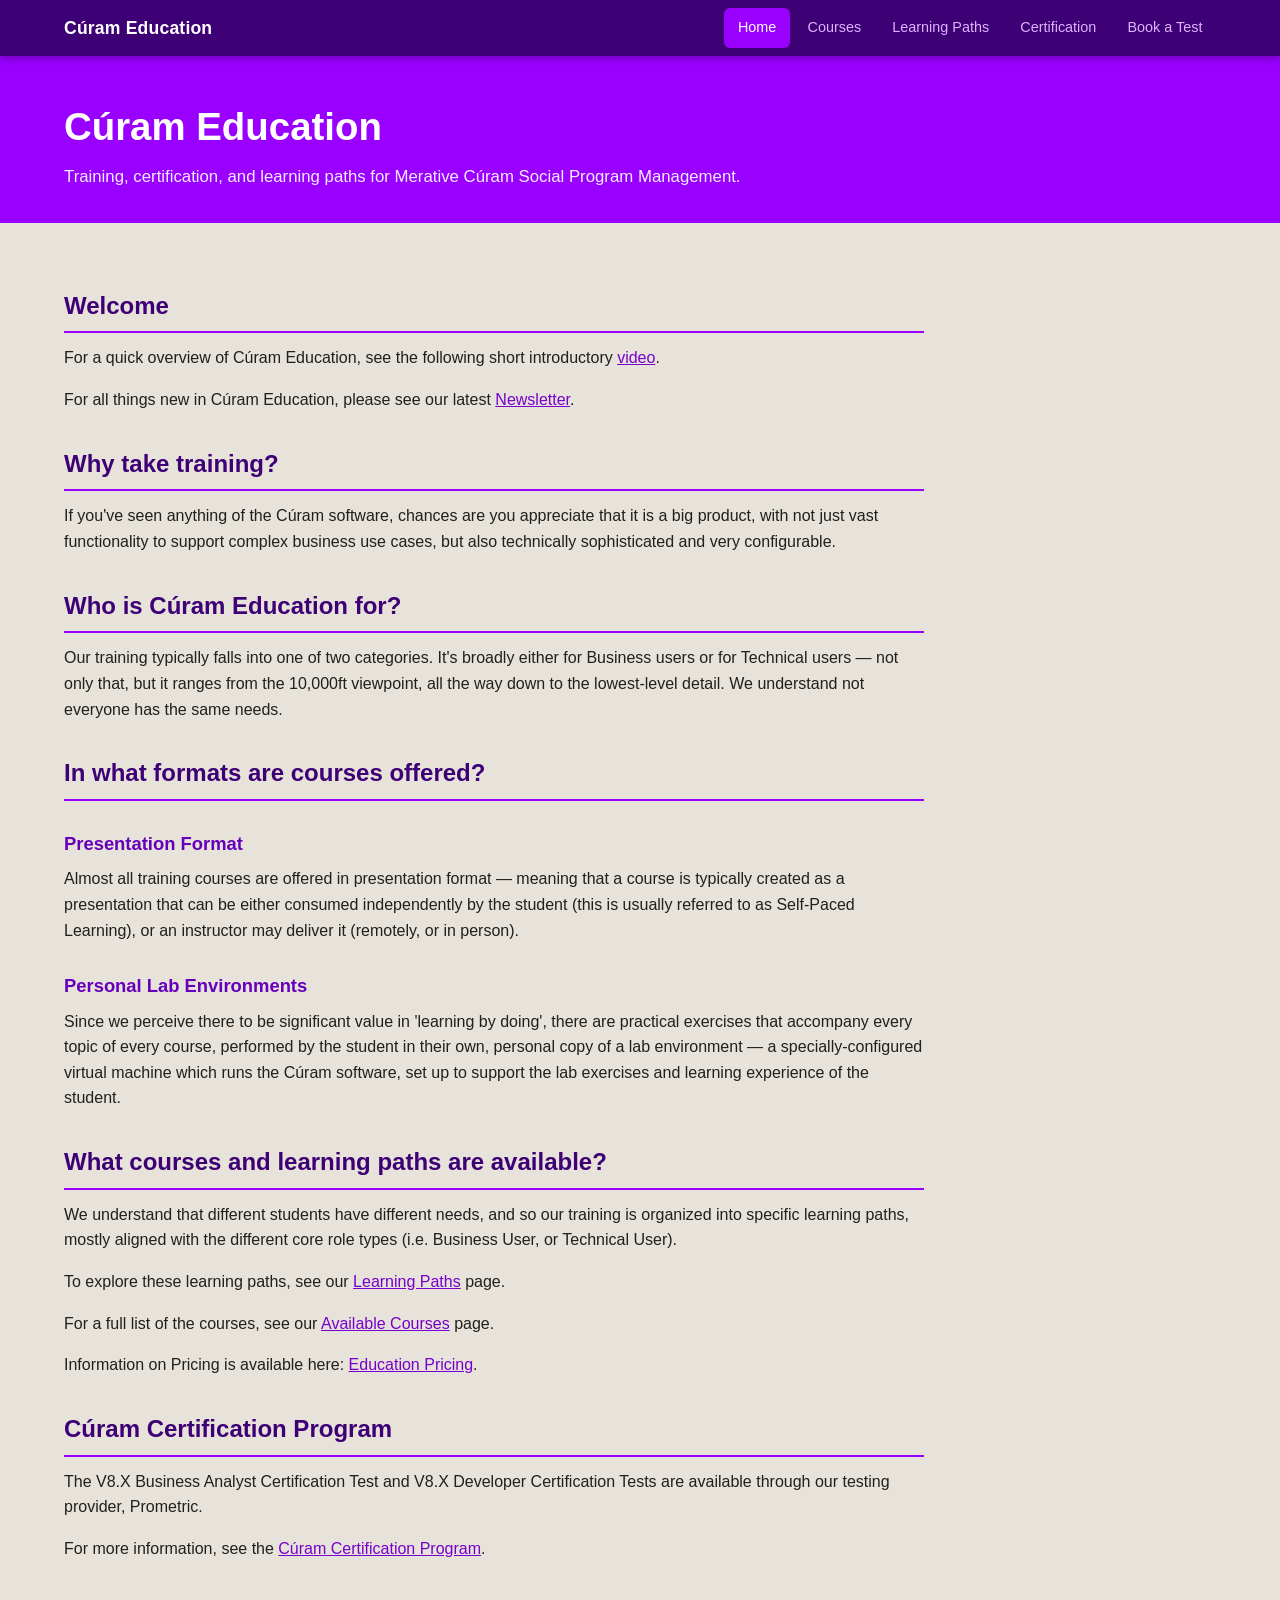
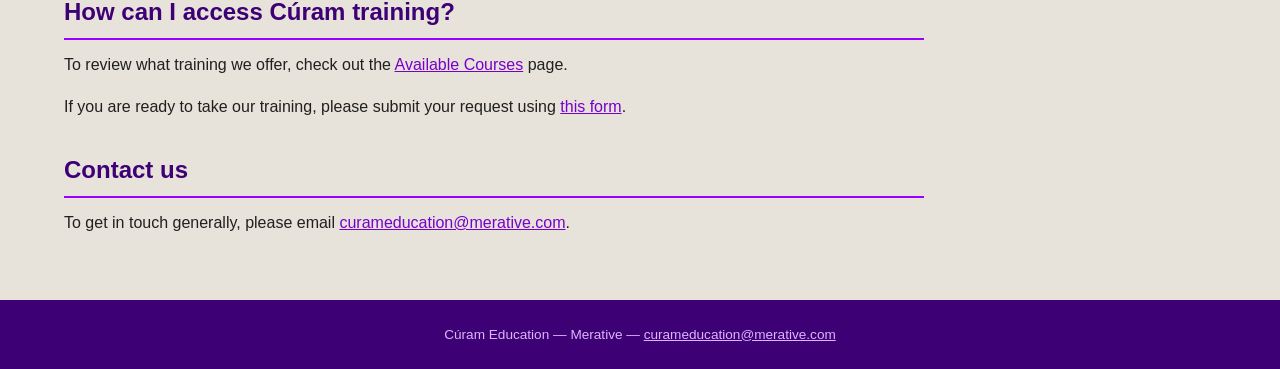
==== index.html @ 0a6b688c "initialise" ====
<!DOCTYPE html>
<html lang="en">
<head>
  <meta charset="UTF-8">
  <meta name="viewport" content="width=device-width, initial-scale=1.0">
  <title>Cúram Education</title>
  <meta name="description" content="Training, certification, and learning paths for Merative Cúram Social Program Management.">
  <link rel="icon" type="image/png" href="assets/curam-icon.png">
  <link rel="stylesheet" href="css/styles.css">
</head>
<body>

  <header class="site-header">
    <div class="container">
      <a href="index.html" class="site-logo">Cúram Education</a>
      <button class="nav-toggle" aria-controls="main-nav" aria-expanded="false">&#9776;</button>
      <nav class="site-nav" id="main-nav" aria-label="Main navigation">
        <ul>
          <li><a href="index.html">Home</a></li>
          <li><a href="pages/training-courses.html">Courses</a></li>
          <li><a href="pages/learning-paths.html">Learning Paths</a></li>
          <li><a href="pages/certification.html">Certification</a></li>
          <li><a href="pages/booking-tests.html">Book a Test</a></li>
        </ul>
      </nav>
    </div>
  </header>

  <section class="page-hero">
    <div class="container">
      <h1>Cúram Education</h1>
      <p>Training, certification, and learning paths for Merative Cúram Social Program Management.</p>
    </div>
  </section>

  <main>
    <div class="container">
      <article class="prose">

        <h2>Welcome</h2>
        <p>For a quick overview of Cúram Education, see the following short introductory
          <a href="https://youtu.be/3H9YaVM0au0" target="_blank" rel="noopener noreferrer">video</a>.
        </p>
        <p>For all things new in Cúram Education, please see our latest
          <a href="pdf/education/CuramEducationNewsletterNov2025.pdf">Newsletter</a>.
        </p>

        <h2>Why take training?</h2>
        <p>If you've seen anything of the Cúram software, chances are you appreciate that it is a big product,
          with not just vast functionality to support complex business use cases, but also technically sophisticated
          and very configurable.</p>

        <h2>Who is Cúram Education for?</h2>
        <p>Our training typically falls into one of two categories. It's broadly either for Business users or for
          Technical users — not only that, but it ranges from the 10,000ft viewpoint, all the way down to the
          lowest-level detail. We understand not everyone has the same needs.</p>

        <h2>In what formats are courses offered?</h2>

        <h3>Presentation Format</h3>
        <p>Almost all training courses are offered in presentation format — meaning that a course is typically
          created as a presentation that can be either consumed independently by the student (this is usually
          referred to as Self-Paced Learning), or an instructor may deliver it (remotely, or in person).</p>

        <h3>Personal Lab Environments</h3>
        <p>Since we perceive there to be significant value in 'learning by doing', there are practical exercises
          that accompany every topic of every course, performed by the student in their own, personal copy of a
          lab environment — a specially-configured virtual machine which runs the Cúram software, set up to
          support the lab exercises and learning experience of the student.</p>

        <h2>What courses and learning paths are available?</h2>
        <p>We understand that different students have different needs, and so our training is organized into
          specific learning paths, mostly aligned with the different core role types (i.e. Business User, or
          Technical User).</p>
        <p>To explore these learning paths, see our <a href="pages/learning-paths.html">Learning Paths</a> page.</p>
        <p>For a full list of the courses, see our <a href="pages/training-courses.html">Available Courses</a> page.</p>
        <p>Information on Pricing is available here:
          <a href="pdf/education/CuramEducationPricingNov2025.pdf">Education Pricing</a>.
        </p>

        <h2>Cúram Certification Program</h2>
        <p>The V8.X Business Analyst Certification Test and V8.X Developer Certification Tests are available
          through our testing provider, Prometric.</p>
        <p>For more information, see the
          <a href="pages/certification.html">Cúram Certification Program</a>.
        </p>

        <h2>How can I access Cúram training?</h2>
        <p>To review what training we offer, check out the
          <a href="pages/training-courses.html">Available Courses</a> page.</p>
        <p>If you are ready to take our training, please submit your request using
          <a href="https://bit.ly/curamcourserequest" target="_blank" rel="noopener noreferrer">this form</a>.
        </p>

        <h2>Contact us</h2>
        <p>To get in touch generally, please email
          <a href="mailto:curameducation@merative.com">curameducation@merative.com</a>.
        </p>

      </article>
    </div>
  </main>

  <footer class="site-footer">
    <div class="container">
      <p>Cúram Education &mdash; Merative &mdash;
        <a href="mailto:curameducation@merative.com">curameducation@merative.com</a>
      </p>
    </div>
  </footer>

  <script src="js/main.js"></script>
</body>
</html>
---- css/styles.css ----
/* ============================================================
   Cúram Education – main stylesheet
   Plain CSS3, no build tools required
   Colours: Merative/Cúram brand palette
   ============================================================ */

/* --- Reset & base ------------------------------------------ */
*, *::before, *::after { box-sizing: border-box; margin: 0; padding: 0; }

:root {
  --color-primary:       #9900FF;   /* Merative purple */
  --color-primary-dark:  #6600BB;   /* hover / active */
  --color-primary-deeper:#3D0075;   /* nav bar bg */
  --color-accent:        #FA1E32;   /* red accent / callouts */
  --color-bg:            #E7E2DA;   /* warm cream page bg */
  --color-surface:       #FAF8F6;   /* off-white cards / panels */
  --color-border:        #CCC7BE;   /* borders / dividers */
  --color-text:          #20201F;   /* near-black body text */
  --color-text-muted:    #5C5C5A;   /* secondary / meta text */
  --color-link:          #7700CC;   /* purple link on light bg */
  --color-link-hover:    #6600BB;
  --color-notification-bg:   #F0E6FF;
  --color-notification-border: #9900FF;
  --max-width:           1200px;
  --radius:              6px;
  --font-stack:          -apple-system, BlinkMacSystemFont, "Segoe UI", Roboto,
                         Helvetica, Arial, sans-serif;
}

html { font-size: 16px; scroll-behavior: smooth; }

body {
  font-family: var(--font-stack);
  color: var(--color-text);
  background: var(--color-bg);
  line-height: 1.6;
}

a { color: var(--color-link); text-decoration: underline; }
a:hover, a:focus { color: var(--color-link-hover); }

img, video { max-width: 100%; height: auto; display: block; }

/* --- Layout helpers ---------------------------------------- */
.container {
  width: 100%;
  max-width: var(--max-width);
  margin: 0 auto;
  padding: 0 1.5rem;
}

/* --- Header / nav ------------------------------------------ */
.site-header {
  background: var(--color-primary-deeper);
  color: #fff;
  position: sticky;
  top: 0;
  z-index: 100;
  box-shadow: 0 2px 8px rgba(0,0,0,0.3);
}

.site-header .container {
  display: flex;
  align-items: center;
  justify-content: space-between;
  min-height: 3.5rem;
  gap: 1rem;
}

.site-logo {
  font-size: 1.1rem;
  font-weight: 700;
  color: #fff;
  text-decoration: none;
  white-space: nowrap;
  letter-spacing: 0.01em;
}
.site-logo:hover { color: #DDB3FF; }

.site-nav ul {
  list-style: none;
  display: flex;
  gap: 0.25rem;
  flex-wrap: wrap;
}

.site-nav a {
  display: block;
  padding: 0.5rem 0.85rem;
  color: #DDB3FF;
  text-decoration: none;
  border-radius: var(--radius);
  font-size: 0.9rem;
  transition: background 0.15s, color 0.15s;
}
.site-nav a:hover,
.site-nav a:focus,
.site-nav a.active {
  background: var(--color-primary);
  color: #fff;
}

/* Hamburger (hidden on desktop) */
.nav-toggle {
  display: none;
  background: none;
  border: 2px solid #DDB3FF;
  color: #fff;
  padding: 0.4rem 0.7rem;
  border-radius: var(--radius);
  cursor: pointer;
  font-size: 1.2rem;
  line-height: 1;
}

/* --- Breadcrumb -------------------------------------------- */
.breadcrumb {
  padding: 0.6rem 0;
  font-size: 0.85rem;
  color: rgba(255,255,255,0.8);
}
.breadcrumb a { color: #DDB3FF; text-decoration: none; }
.breadcrumb a:hover { text-decoration: underline; }
.breadcrumb span + span::before { content: " / "; }

/* --- Page hero --------------------------------------------- */
.page-hero {
  background: var(--color-primary);
  color: #fff;
  padding: 2.5rem 0 2rem;
}
.page-hero h1 {
  font-size: clamp(1.6rem, 4vw, 2.4rem);
  font-weight: 700;
  margin-bottom: 0.4rem;
}
.page-hero p {
  font-size: 1.05rem;
  opacity: 0.92;
  max-width: 700px;
}

/* --- Main content ------------------------------------------ */
main {
  padding: 2rem 0 3rem;
}

.content-grid {
  display: grid;
  grid-template-columns: 1fr;
  gap: 2rem;
}

@media (min-width: 900px) {
  .content-grid {
    grid-template-columns: 220px 1fr;
  }
}

/* Sidebar TOC */
.toc {
  background: var(--color-surface);
  border: 1px solid var(--color-border);
  border-radius: var(--radius);
  padding: 1.25rem;
  align-self: start;
  position: sticky;
  top: 4.5rem;
}
.toc h2 {
  font-size: 0.8rem;
  text-transform: uppercase;
  letter-spacing: 0.1em;
  color: var(--color-text-muted);
  margin-bottom: 0.75rem;
}
.toc ul { list-style: none; }
.toc li { margin-bottom: 0.3rem; }
.toc a {
  font-size: 0.875rem;
  color: var(--color-link);
  text-decoration: none;
}
.toc a:hover { text-decoration: underline; }

/* Prose */
.prose { max-width: 860px; }
.prose h2 {
  font-size: 1.5rem;
  font-weight: 700;
  margin: 2rem 0 0.75rem;
  padding-bottom: 0.4rem;
  border-bottom: 2px solid var(--color-primary);
  color: var(--color-primary-deeper);
}
.prose h3 {
  font-size: 1.15rem;
  font-weight: 700;
  margin: 1.75rem 0 0.5rem;
  color: var(--color-primary-dark);
}
.prose h4 {
  font-size: 1rem;
  font-weight: 700;
  margin: 1.25rem 0 0.4rem;
}
.prose p { margin-bottom: 1rem; }
.prose ul, .prose ol {
  margin: 0.5rem 0 1rem 1.5rem;
}
.prose li { margin-bottom: 0.35rem; }
.prose strong { font-weight: 700; }
.prose em { font-style: italic; }

/* --- Tables ------------------------------------------------ */
.table-wrap { overflow-x: auto; margin: 1rem 0 1.5rem; }
table {
  border-collapse: collapse;
  width: 100%;
  font-size: 0.9rem;
  background: var(--color-surface);
}
th {
  background: var(--color-primary-deeper);
  color: #fff;
  text-align: left;
  padding: 0.65rem 1rem;
  font-weight: 600;
}
td {
  padding: 0.6rem 1rem;
  border-bottom: 1px solid var(--color-border);
  vertical-align: top;
}
tr:nth-child(even) td { background: var(--color-bg); }

/* --- Notification badge ------------------------------------ */
.notification {
  display: inline-block;
  background: var(--color-notification-bg);
  border-left: 3px solid var(--color-notification-border);
  color: var(--color-primary-deeper);
  font-size: 0.8rem;
  font-weight: 600;
  padding: 0.25rem 0.65rem;
  border-radius: 0 var(--radius) var(--radius) 0;
  margin: 0 0.5rem;
  vertical-align: middle;
}

/* --- Cards ------------------------------------------------- */
.card-grid {
  display: grid;
  grid-template-columns: repeat(auto-fill, minmax(260px, 1fr));
  gap: 1.25rem;
  margin: 1.5rem 0;
}
.card {
  background: var(--color-surface);
  border: 1px solid var(--color-border);
  border-top: 4px solid var(--color-primary);
  border-radius: var(--radius);
  padding: 1.25rem;
  display: flex;
  flex-direction: column;
  gap: 0.5rem;
}
.card h3 {
  font-size: 1rem;
  color: var(--color-primary-deeper);
  margin: 0;
}
.card p { font-size: 0.9rem; color: var(--color-text-muted); margin: 0; }
.card a {
  margin-top: auto;
  font-size: 0.875rem;
  font-weight: 600;
  color: var(--color-primary);
}

/* --- PDF list ---------------------------------------------- */
.pdf-grid {
  display: grid;
  grid-template-columns: repeat(auto-fill, minmax(280px, 1fr));
  gap: 0.75rem;
  margin: 1rem 0 1.5rem;
}
.pdf-item {
  display: flex;
  align-items: center;
  gap: 0.6rem;
  background: var(--color-surface);
  border: 1px solid var(--color-border);
  border-radius: var(--radius);
  padding: 0.65rem 0.9rem;
  font-size: 0.875rem;
}
.pdf-item::before {
  content: "📄";
  flex-shrink: 0;
}
.pdf-item a { word-break: break-word; }

/* --- Course entry ------------------------------------------ */
.course {
  border: 1px solid var(--color-border);
  border-left: 4px solid var(--color-primary);
  border-radius: var(--radius);
  padding: 1.25rem 1.5rem;
  margin-bottom: 1.25rem;
  background: var(--color-surface);
}
.course:target {
  border-left-color: var(--color-accent);
  box-shadow: 0 0 0 3px rgba(153,0,255,0.15);
}
.course h3 {
  margin-top: 0;
  font-size: 1.05rem;
  color: var(--color-primary-deeper);
}
.course ul { margin-left: 1.25rem; }
.course .course-meta {
  display: flex;
  flex-wrap: wrap;
  gap: 1rem;
  margin-bottom: 0.5rem;
}
.course .course-meta span {
  font-size: 0.85rem;
  color: var(--color-text-muted);
}
.course .course-meta strong { color: var(--color-text); }

/* --- Certification list ------------------------------------ */
.cert-list { list-style: none; margin: 1rem 0; }
.cert-list li {
  border-left: 4px solid var(--color-primary);
  padding: 0.75rem 1rem;
  margin-bottom: 0.75rem;
  background: var(--color-surface);
  border-radius: 0 var(--radius) var(--radius) 0;
}
.cert-list li em {
  display: block;
  font-style: normal;
  font-size: 0.9rem;
  color: var(--color-text-muted);
  margin-bottom: 0.25rem;
}

/* --- Learning path ----------------------------------------- */
.path-section {
  background: var(--color-surface);
  border: 1px solid var(--color-border);
  border-top: 4px solid var(--color-primary);
  border-radius: var(--radius);
  padding: 1.25rem 1.5rem;
  margin-bottom: 1.5rem;
}
.path-section h3 { margin-top: 0; color: var(--color-primary-deeper); }
.path-section ol { margin-left: 1.5rem; }
.path-section li { margin-bottom: 0.4rem; }

/* --- Tip list ---------------------------------------------- */
.tips-list { list-style: none; margin: 1rem 0; }
.tips-list > li {
  position: relative;
  padding: 0.75rem 1rem 0.75rem 2.5rem;
  margin-bottom: 0.75rem;
  background: var(--color-surface);
  border-radius: var(--radius);
  border: 1px solid var(--color-border);
}
.tips-list > li::before {
  content: "✔";
  position: absolute;
  left: 0.75rem;
  top: 0.8rem;
  color: var(--color-primary);
  font-weight: 700;
}

/* --- Video embed ------------------------------------------- */
.video-wrap {
  margin: 1.5rem 0;
  background: #000;
  border-radius: var(--radius);
  overflow: hidden;
  max-width: 640px;
}
.video-wrap video { width: 100%; }

/* --- Step list --------------------------------------------- */
.steps { counter-reset: steps; list-style: none; margin: 1rem 0; }
.steps li {
  counter-increment: steps;
  position: relative;
  padding: 0.75rem 1rem 0.75rem 3rem;
  margin-bottom: 0.75rem;
  border: 1px solid var(--color-border);
  border-radius: var(--radius);
  background: var(--color-surface);
}
.steps li::before {
  content: counter(steps);
  position: absolute;
  left: 0;
  top: 0;
  bottom: 0;
  width: 2.5rem;
  display: flex;
  align-items: center;
  justify-content: center;
  background: var(--color-primary);
  color: #fff;
  font-weight: 700;
  border-radius: var(--radius) 0 0 var(--radius);
}

/* --- CTA button -------------------------------------------- */
.btn {
  display: inline-block;
  padding: 0.65rem 1.5rem;
  background: var(--color-primary);
  color: #fff;
  text-decoration: none;
  border-radius: var(--radius);
  font-weight: 600;
  font-size: 0.95rem;
  transition: background 0.15s;
}
.btn:hover, .btn:focus { background: var(--color-primary-dark); color: #fff; }

/* --- Footer ------------------------------------------------ */
.site-footer {
  background: var(--color-primary-deeper);
  color: #DDB3FF;
  border-top: none;
  padding: 1.5rem 0;
  text-align: center;
  font-size: 0.85rem;
}
.site-footer a { color: #DDB3FF; }
.site-footer a:hover { color: #fff; }

/* --- Responsive -------------------------------------------- */
@media (max-width: 700px) {
  .nav-toggle { display: block; }

  .site-nav {
    display: none;
    width: 100%;
    padding-bottom: 0.75rem;
  }
  .site-nav.open { display: block; }

  .site-header .container { flex-wrap: wrap; }

  .site-nav ul {
    flex-direction: column;
    gap: 0.15rem;
  }
  .site-nav a { padding: 0.6rem 0.75rem; }

  .toc { position: static; }

  th, td { padding: 0.5rem 0.6rem; }
}
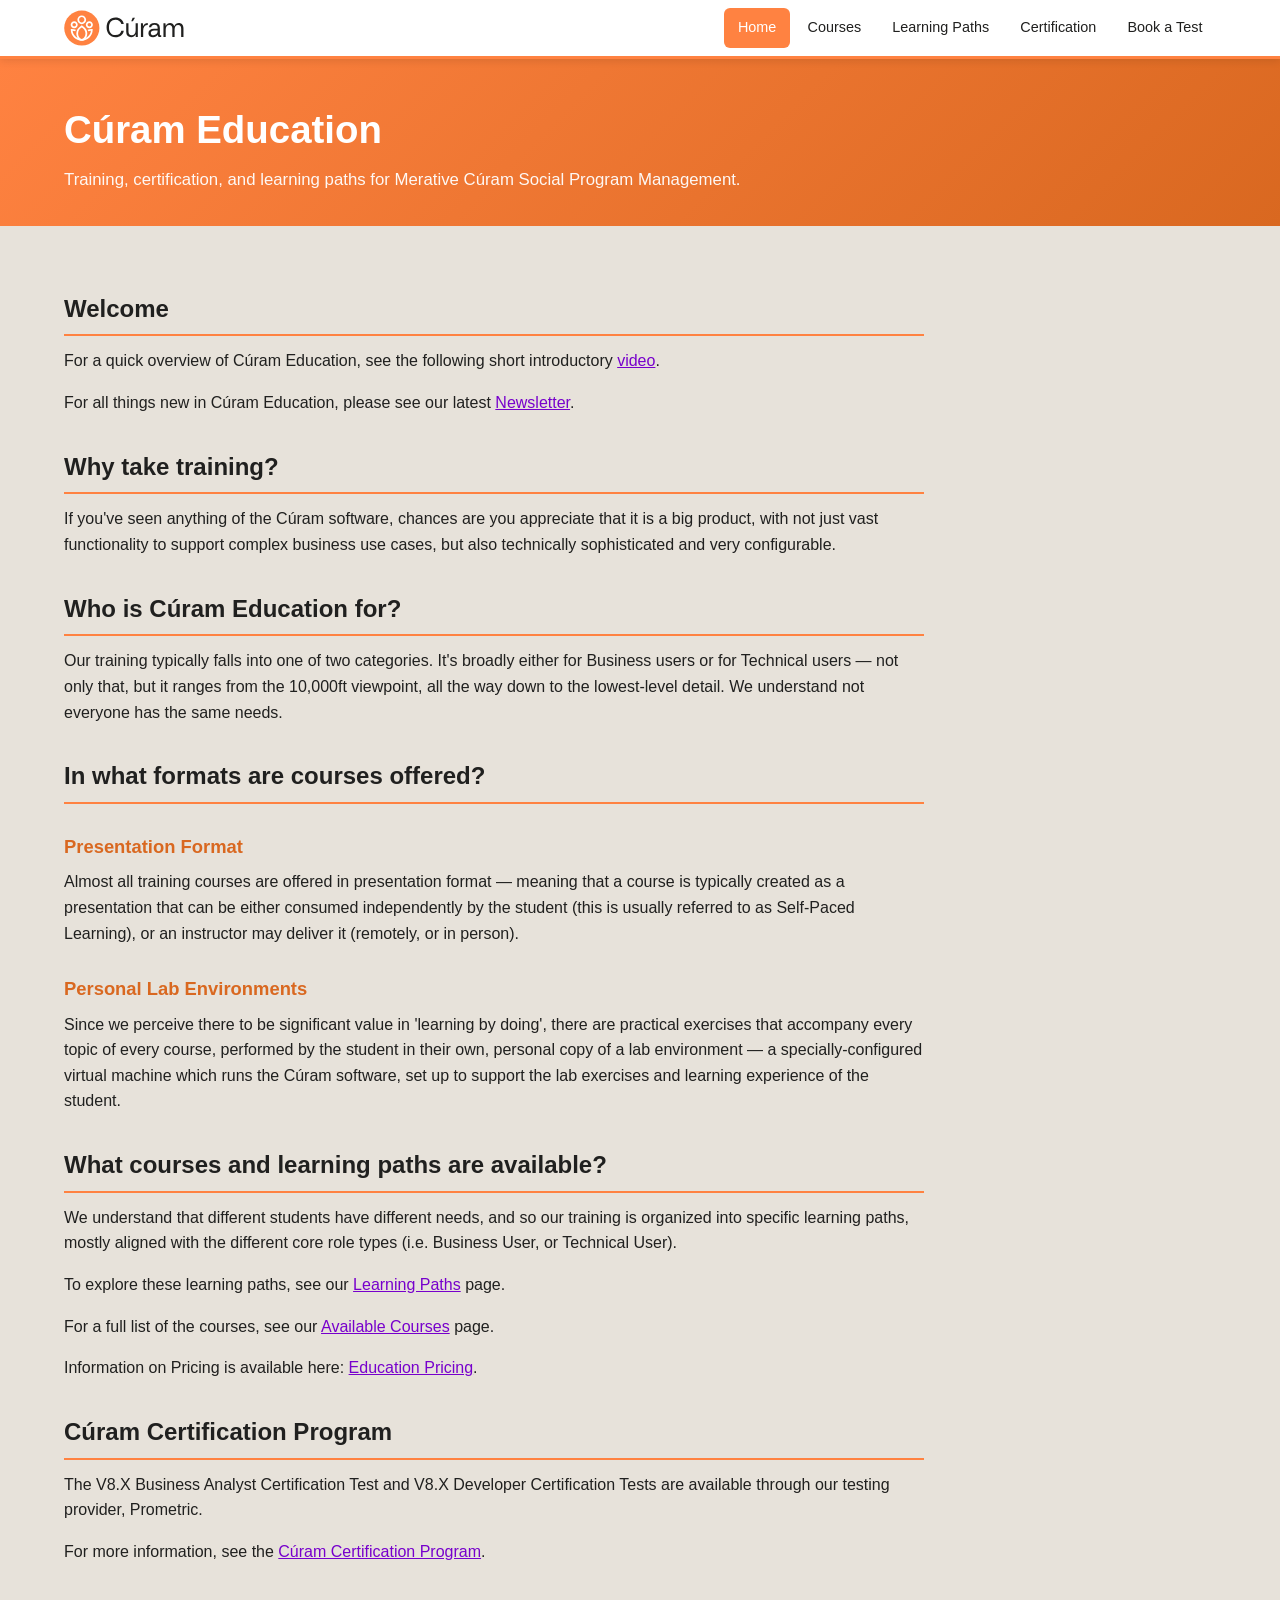
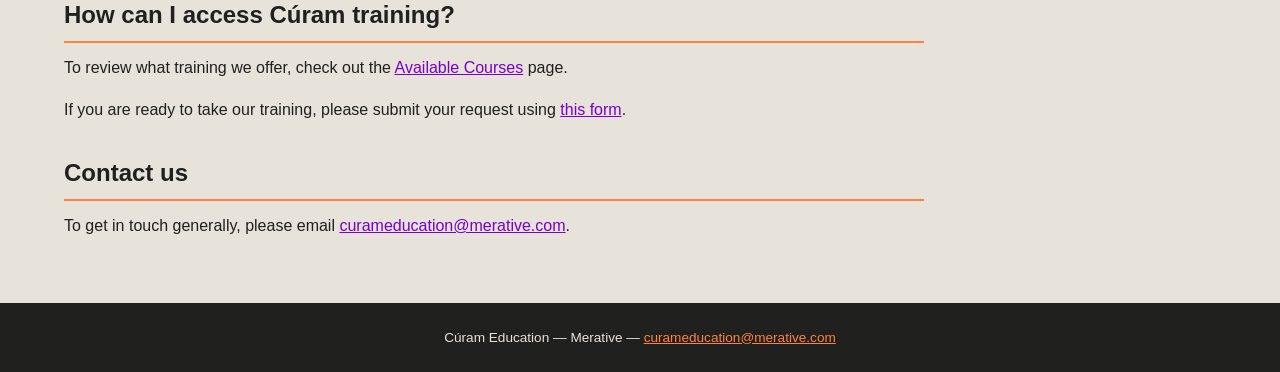
==== commit ad078601: "change the look and feel and make it more Curam" ====
--- a/index.html
+++ b/index.html
@@ -12,7 +12,7 @@
 
   <header class="site-header">
     <div class="container">
-      <a href="index.html" class="site-logo">Cúram Education</a>
+      <a href="index.html" class="site-logo"><img src="assets/curam-logo.svg" alt="Cúram Education" class="logo-img"></a>
       <button class="nav-toggle" aria-controls="main-nav" aria-expanded="false">&#9776;</button>
       <nav class="site-nav" id="main-nav" aria-label="Main navigation">
         <ul>
--- a/css/styles.css
+++ b/css/styles.css
@@ -8,9 +8,12 @@
 *, *::before, *::after { box-sizing: border-box; margin: 0; padding: 0; }
 
 :root {
-  --color-primary:       #9900FF;   /* Merative purple */
-  --color-primary-dark:  #6600BB;   /* hover / active */
-  --color-primary-deeper:#3D0075;   /* nav bar bg */
+  --color-primary:       #9900FF;   /* Merative purple – links only */
+  --color-primary-dark:  #6600BB;   /* link hover */
+  --color-orange:        #FF8241;   /* Cúram brand orange – banners, buttons */
+  --color-orange-dark:   #D96820;   /* orange hover / active */
+  --color-nav-bg:        #FFFFFF;   /* nav bar – white so logo reads naturally */
+  --color-nav-border:    #E0DDD8;   /* subtle bottom border on nav */
   --color-accent:        #FA1E32;   /* red accent / callouts */
   --color-bg:            #E7E2DA;   /* warm cream page bg */
   --color-surface:       #FAF8F6;   /* off-white cards / panels */
@@ -19,8 +22,8 @@
   --color-text-muted:    #5C5C5A;   /* secondary / meta text */
   --color-link:          #7700CC;   /* purple link on light bg */
   --color-link-hover:    #6600BB;
-  --color-notification-bg:   #F0E6FF;
-  --color-notification-border: #9900FF;
+  --color-notification-bg:   #FFF0E8;
+  --color-notification-border: #FF8241;
   --max-width:           1200px;
   --radius:              6px;
   --font-stack:          -apple-system, BlinkMacSystemFont, "Segoe UI", Roboto,
@@ -51,12 +54,13 @@
 
 /* --- Header / nav ------------------------------------------ */
 .site-header {
-  background: var(--color-primary-deeper);
-  color: #fff;
+  background: var(--color-nav-bg);
+  color: var(--color-text);
+  border-bottom: 3px solid var(--color-orange);
   position: sticky;
   top: 0;
   z-index: 100;
-  box-shadow: 0 2px 8px rgba(0,0,0,0.3);
+  box-shadow: 0 2px 8px rgba(0,0,0,0.1);
 }
 
 .site-header .container {
@@ -68,14 +72,17 @@
 }
 
 .site-logo {
-  font-size: 1.1rem;
-  font-weight: 700;
-  color: #fff;
+  display: flex;
+  align-items: center;
   text-decoration: none;
-  white-space: nowrap;
-  letter-spacing: 0.01em;
-}
-.site-logo:hover { color: #DDB3FF; }
+  flex-shrink: 0;
+}
+.site-logo img.logo-img {
+  height: 36px;
+  width: auto;
+  display: block;
+}
+.site-logo:hover img.logo-img { opacity: 0.85; }
 
 .site-nav ul {
   list-style: none;
@@ -87,16 +94,17 @@
 .site-nav a {
   display: block;
   padding: 0.5rem 0.85rem;
-  color: #DDB3FF;
+  color: var(--color-text);
   text-decoration: none;
   border-radius: var(--radius);
   font-size: 0.9rem;
+  font-weight: 500;
   transition: background 0.15s, color 0.15s;
 }
 .site-nav a:hover,
 .site-nav a:focus,
 .site-nav a.active {
-  background: var(--color-primary);
+  background: var(--color-orange);
   color: #fff;
 }
 
@@ -104,8 +112,8 @@
 .nav-toggle {
   display: none;
   background: none;
-  border: 2px solid #DDB3FF;
-  color: #fff;
+  border: 2px solid var(--color-orange);
+  color: var(--color-orange);
   padding: 0.4rem 0.7rem;
   border-radius: var(--radius);
   cursor: pointer;
@@ -117,15 +125,15 @@
 .breadcrumb {
   padding: 0.6rem 0;
   font-size: 0.85rem;
-  color: rgba(255,255,255,0.8);
-}
-.breadcrumb a { color: #DDB3FF; text-decoration: none; }
+  color: rgba(255,255,255,0.85);
+}
+.breadcrumb a { color: rgba(255,255,255,0.9); text-decoration: none; }
 .breadcrumb a:hover { text-decoration: underline; }
 .breadcrumb span + span::before { content: " / "; }
 
 /* --- Page hero --------------------------------------------- */
 .page-hero {
-  background: var(--color-primary);
+  background: linear-gradient(135deg, var(--color-orange) 0%, var(--color-orange-dark) 100%);
   color: #fff;
   padding: 2.5rem 0 2rem;
 }
@@ -136,7 +144,7 @@
 }
 .page-hero p {
   font-size: 1.05rem;
-  opacity: 0.92;
+  opacity: 0.95;
   max-width: 700px;
 }
 
@@ -190,14 +198,14 @@
   font-weight: 700;
   margin: 2rem 0 0.75rem;
   padding-bottom: 0.4rem;
-  border-bottom: 2px solid var(--color-primary);
-  color: var(--color-primary-deeper);
+  border-bottom: 2px solid var(--color-orange);
+  color: var(--color-text);
 }
 .prose h3 {
   font-size: 1.15rem;
   font-weight: 700;
   margin: 1.75rem 0 0.5rem;
-  color: var(--color-primary-dark);
+  color: var(--color-orange-dark);
 }
 .prose h4 {
   font-size: 1rem;
@@ -221,7 +229,7 @@
   background: var(--color-surface);
 }
 th {
-  background: var(--color-primary-deeper);
+  background: var(--color-orange-dark);
   color: #fff;
   text-align: left;
   padding: 0.65rem 1rem;
@@ -239,7 +247,7 @@
   display: inline-block;
   background: var(--color-notification-bg);
   border-left: 3px solid var(--color-notification-border);
-  color: var(--color-primary-deeper);
+  color: var(--color-orange-dark);
   font-size: 0.8rem;
   font-weight: 600;
   padding: 0.25rem 0.65rem;
@@ -258,7 +266,7 @@
 .card {
   background: var(--color-surface);
   border: 1px solid var(--color-border);
-  border-top: 4px solid var(--color-primary);
+  border-top: 4px solid var(--color-orange);
   border-radius: var(--radius);
   padding: 1.25rem;
   display: flex;
@@ -267,7 +275,7 @@
 }
 .card h3 {
   font-size: 1rem;
-  color: var(--color-primary-deeper);
+  color: var(--color-text);
   margin: 0;
 }
 .card p { font-size: 0.9rem; color: var(--color-text-muted); margin: 0; }
@@ -275,7 +283,7 @@
   margin-top: auto;
   font-size: 0.875rem;
   font-weight: 600;
-  color: var(--color-primary);
+  color: var(--color-link);
 }
 
 /* --- PDF list ---------------------------------------------- */
@@ -304,7 +312,7 @@
 /* --- Course entry ------------------------------------------ */
 .course {
   border: 1px solid var(--color-border);
-  border-left: 4px solid var(--color-primary);
+  border-left: 4px solid var(--color-orange);
   border-radius: var(--radius);
   padding: 1.25rem 1.5rem;
   margin-bottom: 1.25rem;
@@ -312,12 +320,12 @@
 }
 .course:target {
   border-left-color: var(--color-accent);
-  box-shadow: 0 0 0 3px rgba(153,0,255,0.15);
+  box-shadow: 0 0 0 3px rgba(255,130,65,0.2);
 }
 .course h3 {
   margin-top: 0;
   font-size: 1.05rem;
-  color: var(--color-primary-deeper);
+  color: var(--color-text);
 }
 .course ul { margin-left: 1.25rem; }
 .course .course-meta {
@@ -335,7 +343,7 @@
 /* --- Certification list ------------------------------------ */
 .cert-list { list-style: none; margin: 1rem 0; }
 .cert-list li {
-  border-left: 4px solid var(--color-primary);
+  border-left: 4px solid var(--color-orange);
   padding: 0.75rem 1rem;
   margin-bottom: 0.75rem;
   background: var(--color-surface);
@@ -353,12 +361,12 @@
 .path-section {
   background: var(--color-surface);
   border: 1px solid var(--color-border);
-  border-top: 4px solid var(--color-primary);
+  border-top: 4px solid var(--color-orange);
   border-radius: var(--radius);
   padding: 1.25rem 1.5rem;
   margin-bottom: 1.5rem;
 }
-.path-section h3 { margin-top: 0; color: var(--color-primary-deeper); }
+.path-section h3 { margin-top: 0; color: var(--color-orange-dark); }
 .path-section ol { margin-left: 1.5rem; }
 .path-section li { margin-bottom: 0.4rem; }
 
@@ -377,7 +385,7 @@
   position: absolute;
   left: 0.75rem;
   top: 0.8rem;
-  color: var(--color-primary);
+  color: var(--color-orange);
   font-weight: 700;
 }
 
@@ -412,7 +420,7 @@
   display: flex;
   align-items: center;
   justify-content: center;
-  background: var(--color-primary);
+  background: var(--color-orange);
   color: #fff;
   font-weight: 700;
   border-radius: var(--radius) 0 0 var(--radius);
@@ -422,7 +430,7 @@
 .btn {
   display: inline-block;
   padding: 0.65rem 1.5rem;
-  background: var(--color-primary);
+  background: var(--color-orange);
   color: #fff;
   text-decoration: none;
   border-radius: var(--radius);
@@ -430,18 +438,18 @@
   font-size: 0.95rem;
   transition: background 0.15s;
 }
-.btn:hover, .btn:focus { background: var(--color-primary-dark); color: #fff; }
+.btn:hover, .btn:focus { background: var(--color-orange-dark); color: #fff; }
 
 /* --- Footer ------------------------------------------------ */
 .site-footer {
-  background: var(--color-primary-deeper);
-  color: #DDB3FF;
+  background: var(--color-text);
+  color: #E7E2DA;
   border-top: none;
   padding: 1.5rem 0;
   text-align: center;
   font-size: 0.85rem;
 }
-.site-footer a { color: #DDB3FF; }
+.site-footer a { color: var(--color-orange); }
 .site-footer a:hover { color: #fff; }
 
 /* --- Responsive -------------------------------------------- */
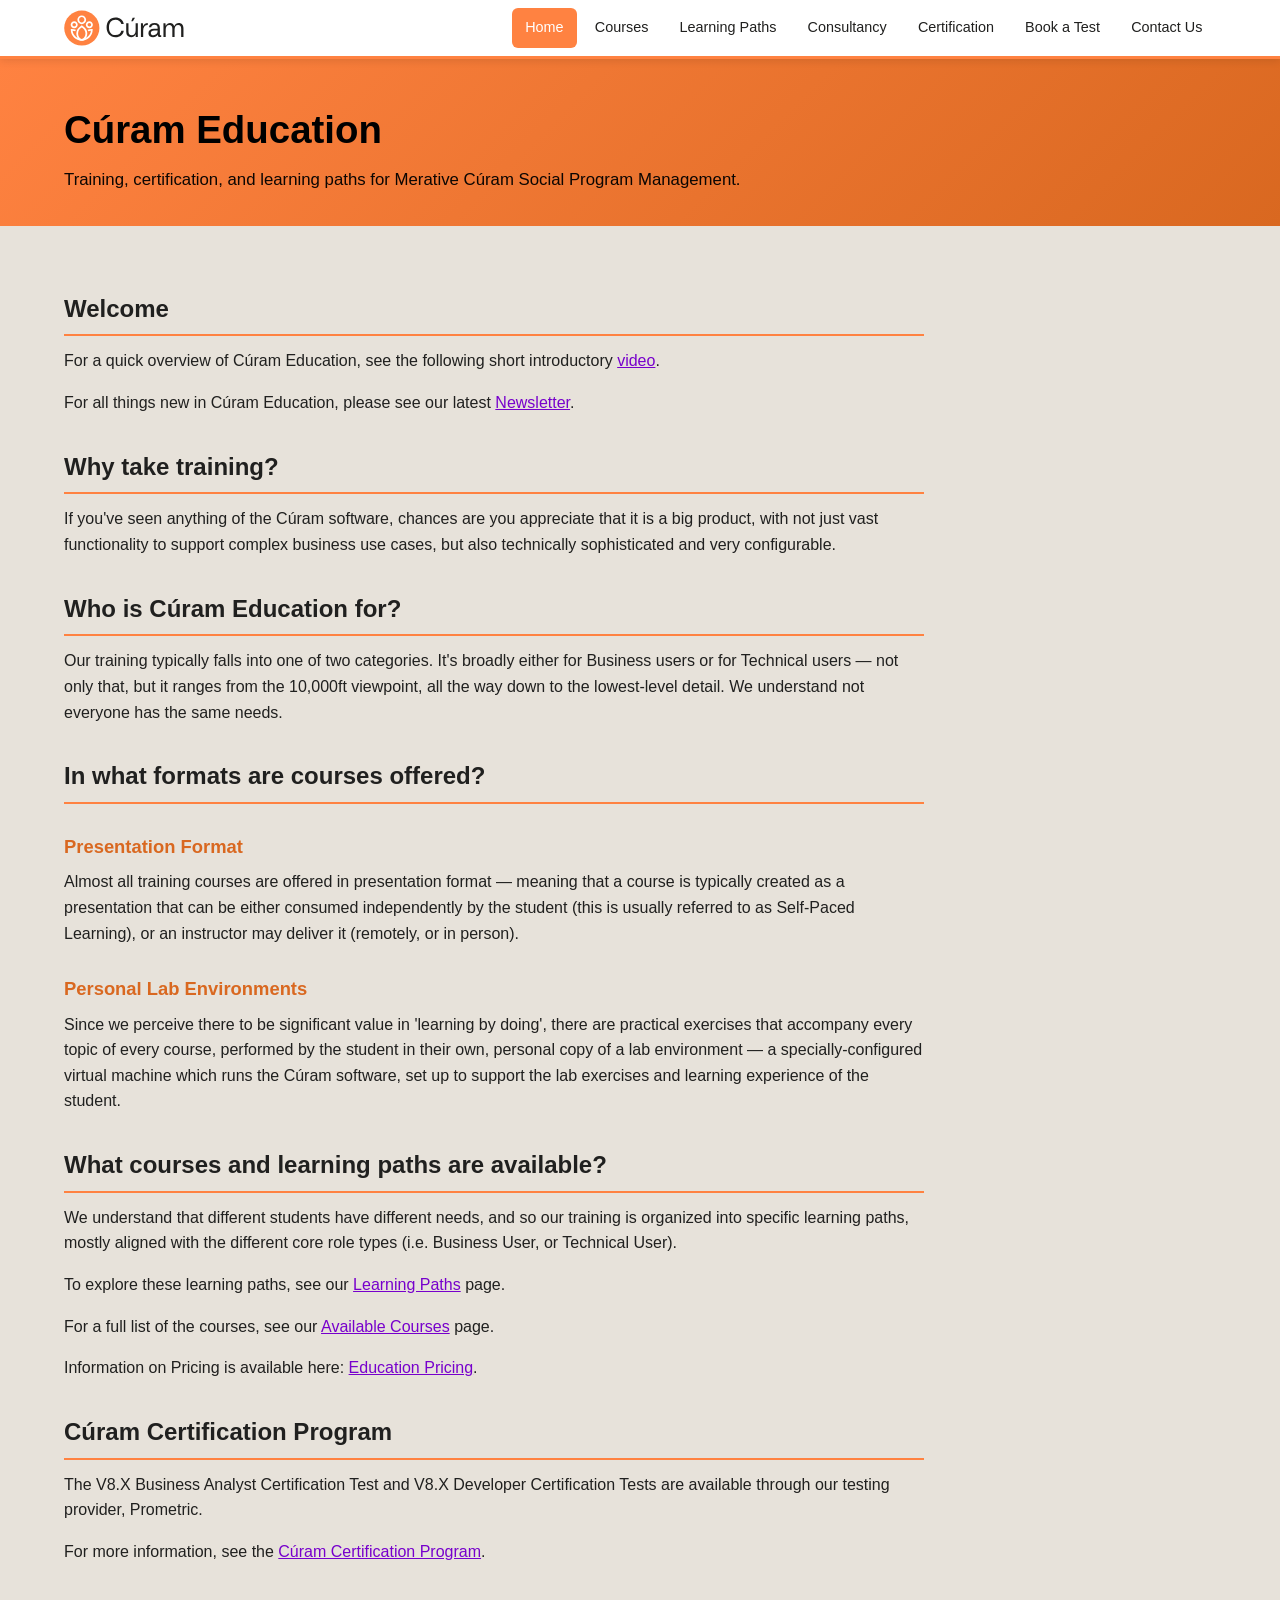
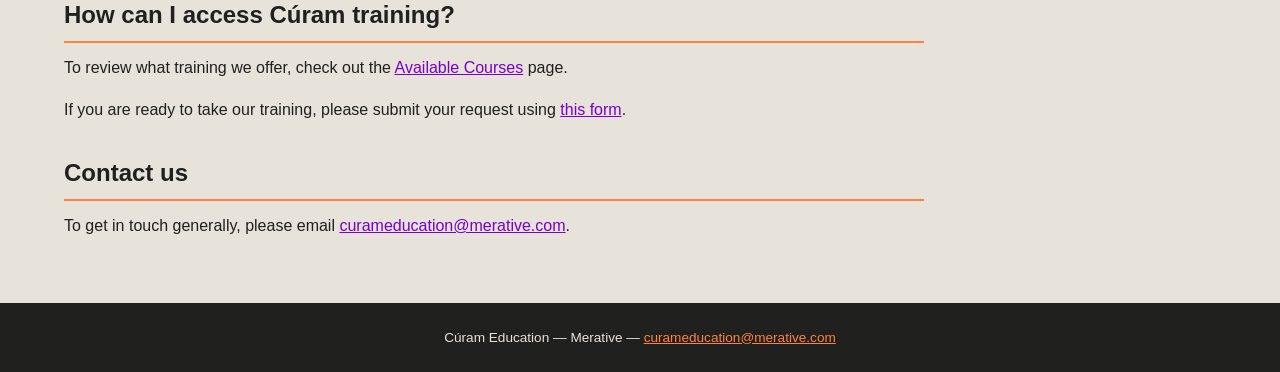
==== commit 7dd24b15: "Bulk changes" ====
--- a/index.html
+++ b/index.html
@@ -19,8 +19,10 @@
           <li><a href="index.html">Home</a></li>
           <li><a href="pages/training-courses.html">Courses</a></li>
           <li><a href="pages/learning-paths.html">Learning Paths</a></li>
+          <li><a href="pages/consulting.html">Consultancy</a></li>
           <li><a href="pages/certification.html">Certification</a></li>
           <li><a href="pages/booking-tests.html">Book a Test</a></li>
+          <li><a href="pages/contactus.html">Contact Us</a></li>
         </ul>
       </nav>
     </div>
@@ -75,7 +77,7 @@
         <p>To explore these learning paths, see our <a href="pages/learning-paths.html">Learning Paths</a> page.</p>
         <p>For a full list of the courses, see our <a href="pages/training-courses.html">Available Courses</a> page.</p>
         <p>Information on Pricing is available here:
-          <a href="pdf/education/CuramEducationPricingNov2025.pdf">Education Pricing</a>.
+          <a href="pdf/education/CuramEducationPricingMay2026.pdf">Education Pricing</a>.
         </p>
 
         <h2>Cúram Certification Program</h2>
--- a/css/styles.css
+++ b/css/styles.css
@@ -125,16 +125,17 @@
 .breadcrumb {
   padding: 0.6rem 0;
   font-size: 0.85rem;
-  color: rgba(255,255,255,0.85);
-}
-.breadcrumb a { color: rgba(255,255,255,0.9); text-decoration: none; }
+  color: #000000;
+  font-weight: bold;
+}
+.breadcrumb a { color: #000000; text-decoration: none; }
 .breadcrumb a:hover { text-decoration: underline; }
 .breadcrumb span + span::before { content: " / "; }
 
 /* --- Page hero --------------------------------------------- */
 .page-hero {
   background: linear-gradient(135deg, var(--color-orange) 0%, var(--color-orange-dark) 100%);
-  color: #fff;
+  color: #000000;
   padding: 2.5rem 0 2rem;
 }
 .page-hero h1 {
@@ -161,7 +162,7 @@
 
 @media (min-width: 900px) {
   .content-grid {
-    grid-template-columns: 220px 1fr;
+    grid-template-columns: 300px 1fr;
   }
 }
 
@@ -174,6 +175,8 @@
   align-self: start;
   position: sticky;
   top: 4.5rem;
+  max-height: calc(100vh - 6rem);
+  overflow-y: auto;
 }
 .toc h2 {
   font-size: 0.8rem;
@@ -190,6 +193,31 @@
   text-decoration: none;
 }
 .toc a:hover { text-decoration: underline; }
+
+/* TOC section headings */
+.toc-section { margin-bottom: 0.6rem; margin-top: 0.2rem; }
+.toc-section > a {
+  display: block;
+  font-size: 0.78rem;
+  font-weight: 700;
+  text-transform: uppercase;
+  letter-spacing: 0.06em;
+  color: var(--color-orange-dark);
+  text-decoration: none;
+  padding: 0.2rem 0;
+  margin-bottom: 0.2rem;
+}
+.toc-section > a:hover { text-decoration: underline; }
+.toc-section > ul {
+  padding-left: 0.85rem;
+  border-left: 2px solid var(--color-border);
+  margin-bottom: 0.4rem;
+}
+.toc-section > ul li { margin-bottom: 0.25rem; }
+.toc-section > ul a {
+  font-size: 0.82rem;
+  color: var(--color-link);
+}
 
 /* Prose */
 .prose { max-width: 860px; }
@@ -456,14 +484,30 @@
 @media (max-width: 700px) {
   .nav-toggle { display: block; }
 
+  /* Keep logo + toggle always on the same row, nav drops below */
+  .site-header .container {
+    flex-wrap: wrap;
+    align-items: center;
+  }
+  .site-logo {
+    flex: 1 1 auto;
+    min-width: 0;
+  }
+  .site-logo img.logo-img {
+    max-width: 100%;
+    height: 28px;
+  }
+  .nav-toggle {
+    flex-shrink: 0;
+    order: 2;
+  }
   .site-nav {
+    order: 3;
+    flex-basis: 100%;
     display: none;
-    width: 100%;
     padding-bottom: 0.75rem;
   }
   .site-nav.open { display: block; }
-
-  .site-header .container { flex-wrap: wrap; }
 
   .site-nav ul {
     flex-direction: column;
@@ -471,8 +515,19 @@
   }
   .site-nav a { padding: 0.6rem 0.75rem; }
 
-  .toc { position: static; }
+  /* On mobile the TOC sits above content in normal flow — remove max-height/scroll */
+  .toc {
+    position: static;
+    max-height: none;
+    overflow-y: visible;
+  }
 
   th, td { padding: 0.5rem 0.6rem; }
-}
-
+
+  /* Card grid single column on small screens */
+  .card-grid { grid-template-columns: 1fr; }
+
+  /* PDF grid single column */
+  .pdf-grid { grid-template-columns: 1fr; }
+}
+
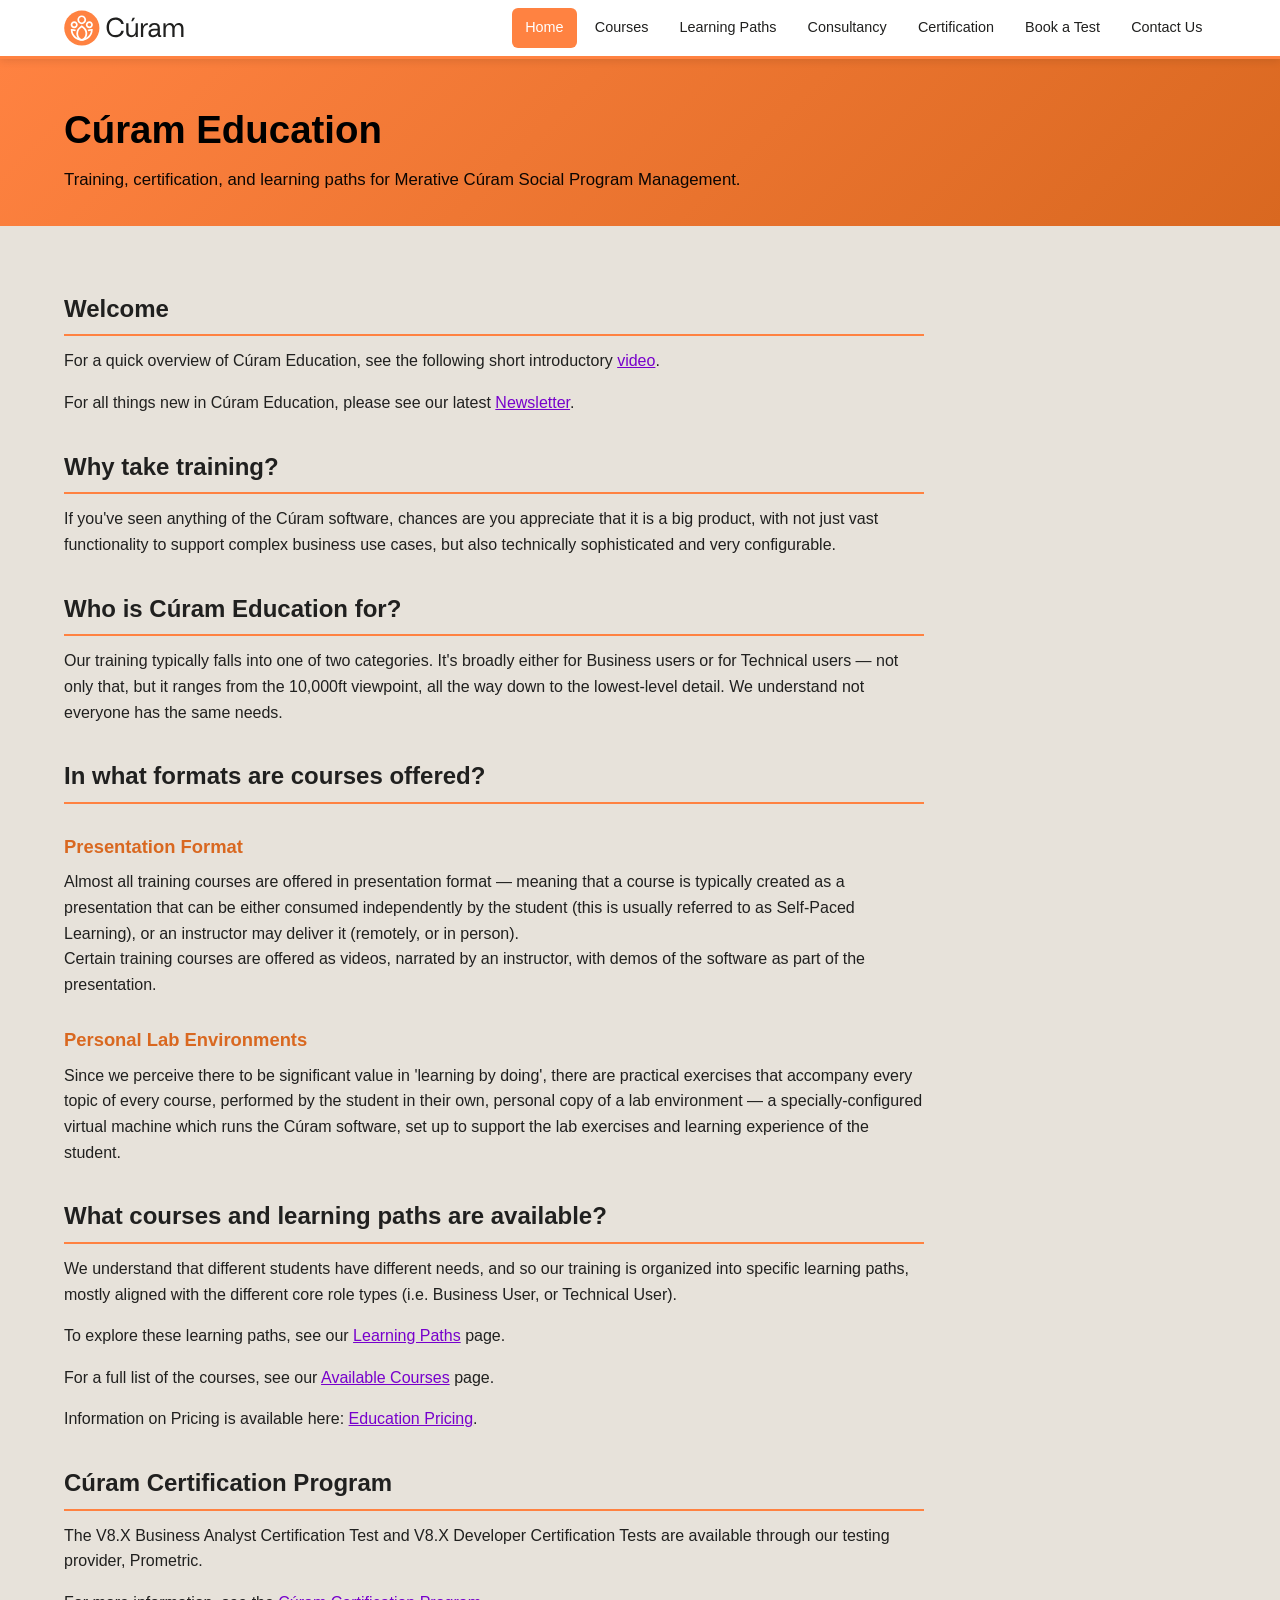
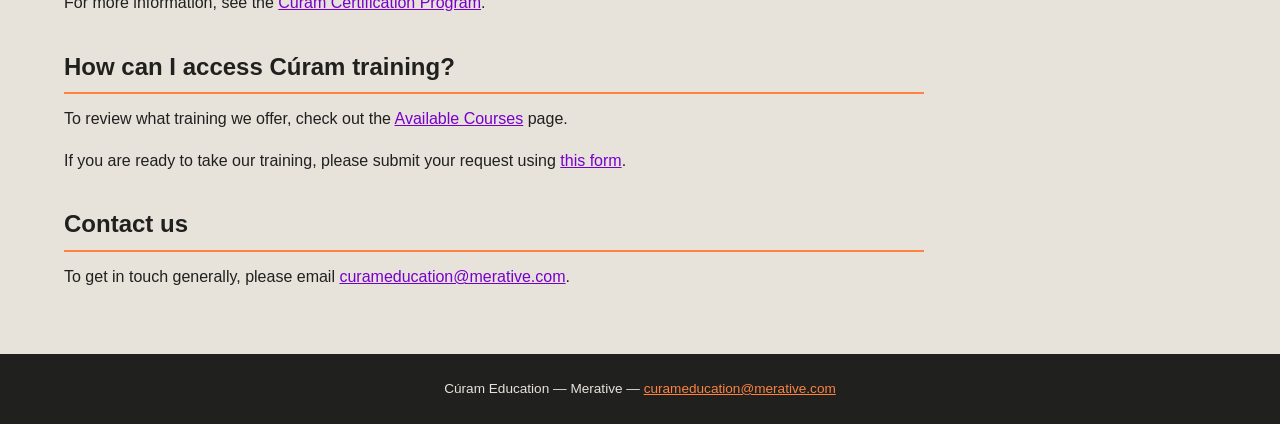
==== commit d4a11980: "Announcing Curam Action View adding text plus a new screenshot of CAV" ====
--- a/index.html
+++ b/index.html
@@ -62,7 +62,9 @@
         <h3>Presentation Format</h3>
         <p>Almost all training courses are offered in presentation format — meaning that a course is typically
           created as a presentation that can be either consumed independently by the student (this is usually
-          referred to as Self-Paced Learning), or an instructor may deliver it (remotely, or in person).</p>
+          referred to as Self-Paced Learning), or an instructor may deliver it (remotely, or in person).
+          <br/>Certain training courses are offered as videos, narrated by an instructor, with demos of the software as part of the presentation.
+        </p>
 
         <h3>Personal Lab Environments</h3>
         <p>Since we perceive there to be significant value in 'learning by doing', there are practical exercises
